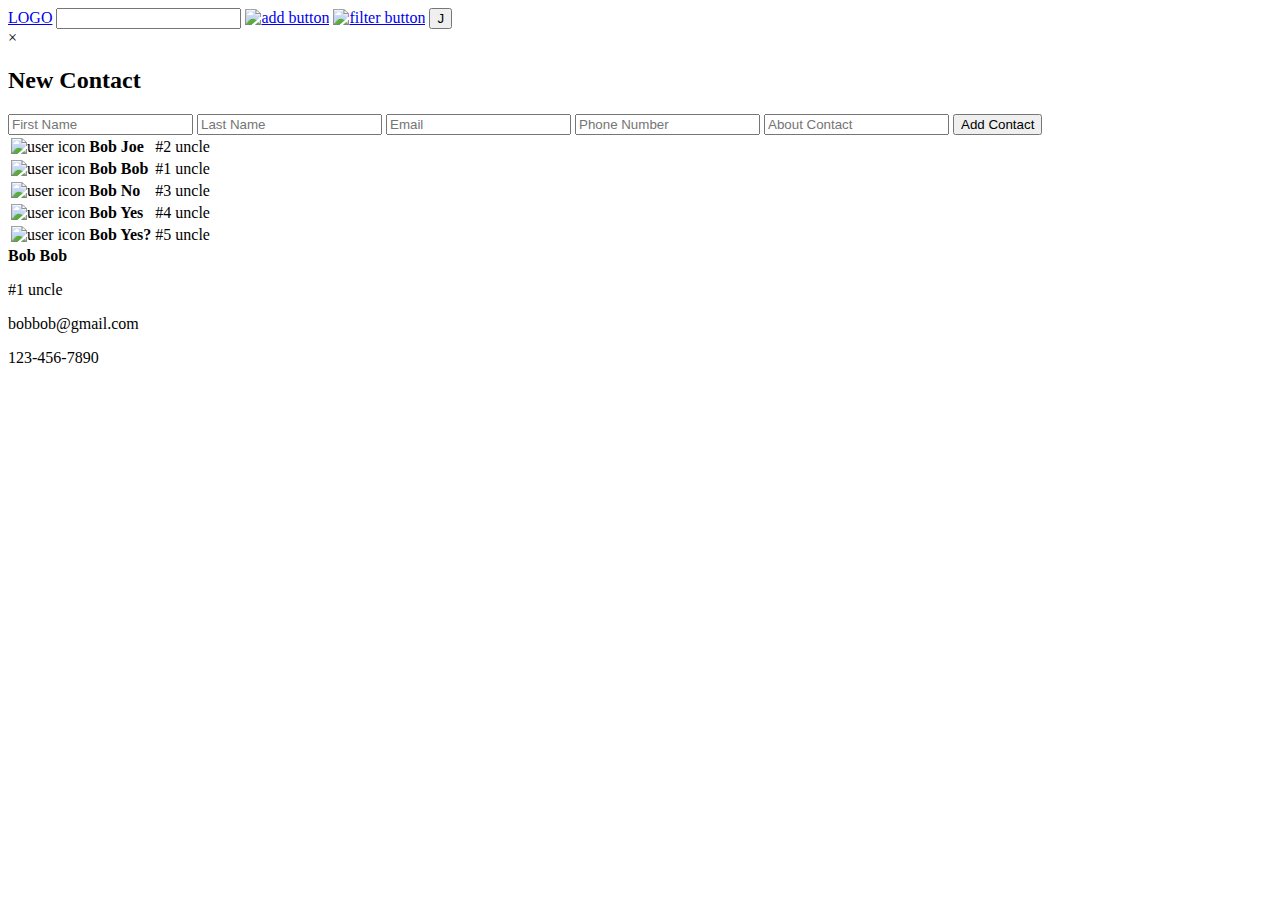
==== html/contacts.html @ e1915741 "Move to html directory" ====
<!DOCTYPE html>
<html lang="en">
<head>
  <link rel="preconnect" href="https://fonts.googleapis.com">
  <link rel="preconnect" href="https://fonts.gstatic.com" crossorigin>
  <link href="https://fonts.googleapis.com/css2?family=Montserrat:wght@300;400;500&display=swap" rel="stylesheet">

  <link rel="stylesheet" href="css/style.css">
  <script src="app.js" defer></script>

  <meta charset="UTF-8">
  <meta name="viewport" content="width=device-width, initial-scale=1.0">
  <title>Contacts</title>
</head>
<body>
    <div class="fixednav">
      <a href="index.html" id="LOGO">LOGO</a>
      <input type="text">
      <a href="#" onclick=""><img src="icons/icon_add.svg" alt="add button" id="add"></a>
      <a href="#" onclick=""><img src="icons/icon_filter.svg" alt="filter button" id="filter"></a>

      <button id="profile">J</button>
    </div>

    <div class="add_contact">
      <div class="close-btn">&times;</div>
      <form id="addform">
        <h2>New Contact</h2>

          <input type="text" name="first" id="first" placeholder="First Name" required>

          <input type="text" name="last" id="last" placeholder="Last Name">

          <input type="email" name="email" id="email" placeholder="Email">

          <input type="tel" name="phone" id="phone" placeholder="Phone Number">

          <input type="text" name="about" id="about" placeholder="About Contact">

          <button type="submit">Add Contact</button>
      </form>
    </div>


    <div class="main">
      <div id="contacts">
        <table id="contact_table">
          <tbody>
            <tr onclick="select(this);">
              <td><img src="icons/icon_user.svg" alt="user icon" id="user_icon"></td>
              <td><b>Bob Joe</b></td>
              <td>#2 uncle</td>
            </tr>
            <tr onclick="select(this);">
              <td><img src="icons/icon_user.svg" alt="user icon" id="user_icon"></td>
              <td><b>Bob Bob</b></td>
              <td>#1 uncle</td>
            </tr>
            <tr onclick="select(this);">
              <td><img src="icons/icon_user.svg" alt="user icon" id="user_icon"></td>
              <td><b>Bob No</b></td>
              <td>#3 uncle</td>
            </tr>
            <tr onclick="select(this);">
              <td><img src="icons/icon_user.svg" alt="user icon" id="user_icon"></td>
              <td><b>Bob Yes</b></td>
              <td>#4 uncle</td>
            </tr>
            <tr onclick="select(this);">
              <td><img src="icons/icon_user.svg" alt="user icon" id="user_icon"></td>
              <td><b>Bob Yes?</b></td>
              <td>#5 uncle</td>
            </tr>
          </tbody>
        </table>
      </div>

      <div id="contact_info">
        <div id="name_info">
          <b id="display_name">Bob Bob</b> <br>
          <p id="display_about">#1 uncle</p>
        </div>

        <div id="email_info">
          <p id="display_email">bobbob@gmail.com</p>
        </div>

        <div id="phone_info">
          <p>123-456-7890</p>
        </div>
      </div>



      </div>
    </div>


</body>
</html>
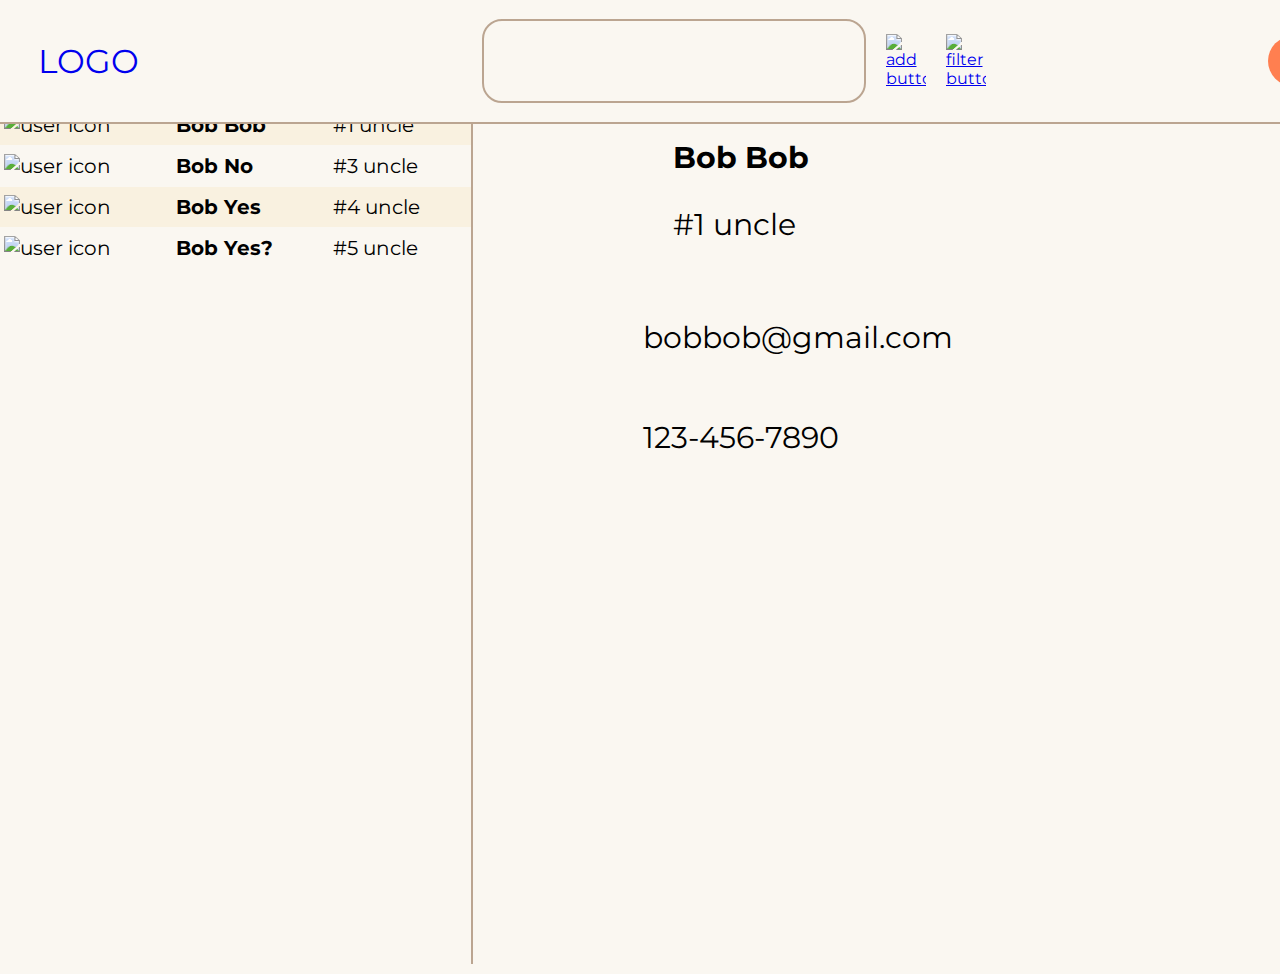
==== commit c63bdd54: "Change stylesheet name" ====
--- a/html/contacts.html
+++ b/html/contacts.html
@@ -5,7 +5,7 @@
   <link rel="preconnect" href="https://fonts.gstatic.com" crossorigin>
   <link href="https://fonts.googleapis.com/css2?family=Montserrat:wght@300;400;500&display=swap" rel="stylesheet">
 
-  <link rel="stylesheet" href="css/style.css">
+  <link rel="stylesheet" href="css/styles.css">
   <script src="app.js" defer></script>
 
   <meta charset="UTF-8">
--- a/html/css/styles.css
+++ b/html/css/styles.css
@@ -0,0 +1,431 @@
+body {
+  background: #FAF7F1;
+  font-family: 'Montserrat', sans-serif;
+  padding: 0;
+  margin: 0;
+  box-sizing: border-box;
+  overflow-x: hidden;
+  overflow: hidden;
+  height: 100%;
+}
+.container {
+    display: flex;
+    justify-content: center;
+    align-items: center;
+    height: 100vh; /* Full viewport height */
+}
+.center-content {
+    text-align: center;
+    display: flex;
+    flex-direction: column;
+    align-items: center;
+}
+
+.title {
+    font-size: 36px;
+    color: #6191c5; /* Light blue text color */
+    text-align: center;
+}
+.title {
+    margin: 20px;
+}
+
+html {
+  height: 100%;
+}
+
+#stickynav {
+  display: flex;
+  justify-content: right;
+  overflow: hidden;
+}
+
+#stickynav a {
+  justify-content: center;
+  /* float: left; */
+  /* display: block;
+  color: #222222;
+  text-align: center;
+  padding: 14px;
+  text-decoration: none; */
+}
+
+.sticky {
+  /* position: fixed; */
+  top: 0;
+  width: 100%;
+}
+
+.navbtn {
+  background-color: #aec893;
+  border: none;
+  padding: 10px;
+  border-radius: 13px;
+  border-bottom-left-radius: 0px;
+  margin: 5px;
+  /* margin-right: 10px; */
+  /* padding: 12px; */
+}
+
+.navbtn:hover {
+  background-color: grey;
+}
+
+#home {
+  box-sizing: border-box;
+  display: flex;
+  height: 400vh;
+  flex-direction: column;
+  border: 2px solid red;
+}
+
+#splash {
+  box-sizing: border-box;
+  display: flex;
+  border: 2px solid red;
+  align-items: center;
+  justify-content: center;
+  min-height: 100vh;
+  width: 100%;
+  height: 100vh;
+}
+
+#backdrop {
+  display: flex;
+  height: 75vh;
+  width: 90%;
+  max-width: 1000px;
+  margin: 0 auto;
+  align-items: center;
+  justify-content: center;
+  background-color: #f5ebd8;
+  border-top-right-radius: 20px;
+  border-bottom-right-radius: 20px;
+  border: 2px solid green;
+}
+
+#splash-text {
+  display: flex;
+  /* background-color: red; */
+  justify-content: center;
+  align-items: left;
+  flex-direction: column;
+  min-height: 200px;
+  margin-left: -145px;
+}
+
+#splash-text h1 {
+  color: #222222;
+  font-size: 40px;
+}
+
+@media only screen and (max-width: 768px) {
+
+  #splash,
+  #frames {
+    flex-direction: column;
+  }
+
+  #backdrop {
+    width: 100%;
+  }
+
+  #splash-text {
+    margin-left: 0px;
+  }
+
+}
+
+
+#frames {
+  box-sizing: border-box;
+  flex-wrap: wrap;
+  overflow: hidden;
+  height: 100vh;
+  width: 100vw;
+  border: 2px solid green;
+  margin: 40px auto 0 auto;
+  margin-top: 0;
+  display: flex;
+  justify-content: center;
+  align-items: center;
+  background-color: #FAF7F1;
+  text-align: left;
+  box-sizing: border-box;
+}
+
+.container {
+  overflow: hidden;
+  color: white;
+  background-color: #dbdbdb;
+  width: 20vw;
+  height: 30vh;
+  margin: 5vw;
+  text-align: center;
+  line-height: 140px;
+  font-size: 20px;
+  border-radius: 10px
+}
+
+#frames p {
+  color: #222222;
+  display: flex;
+  width: 20vw;
+
+}
+
+#appimage {
+  border: 1px solid red;
+  display: flex;
+  align-items: center;
+  justify-content: center;
+  height: 110vh;
+}
+
+
+#appimg {
+  margin-top: -10%;
+  border: 2px solid #b3977e;
+  height: 70%;
+}
+
+#leaf {
+  width: 15%;
+  margin-right: -200px;
+  margin-top: 500px;
+  filter: hue-rotate(10deg);
+  z-index: -1;
+}
+
+#beige {
+  width: 25%;
+  margin-left: -550px;
+  margin-top: 250px;
+  z-index: -1;
+}
+
+#faq {
+  background-color: #E9F0E0;
+  height: 100vh;
+}
+
+.fixednav {
+  display: flex;
+  width: 100vw;
+  height: 10%;
+  padding: 16px 38px;
+  justify-content: center;
+  align-items: center;
+
+  border-bottom: 2px solid #BBA591;
+  background: #FAF7F1;
+  /* opacity: 0; */
+
+  overflow: hidden;
+  position: fixed;
+  top: 0;
+}
+
+.fixednav #LOGO {
+  margin-right: auto;
+  text-decoration: none;
+  font-size: 33px;
+}
+
+.fixednav input {
+  background: url(../icons/icon_search.svg) no-repeat 95%;
+  background-size: 33px;
+  height: 50px;
+  width: 350px;
+  border-radius: 20px;
+  border: 2px solid #BBA591; 
+  padding: 15px;
+  font-size: 18px;
+}
+
+.fixednav input:focus {
+  outline: 0.5px solid #baa188;
+}
+
+#profile{
+  background-color: coral;
+  border: none;
+  border-radius: 50%;
+  color: white;
+  width: 50px;
+  height: 50px;
+  text-align: center;
+  text-decoration: none;
+  display: inline-block;
+  font-size: 16px;
+  margin-left: auto;
+}
+
+.fixednav img {
+  margin-left: 20px;
+  height: auto;
+  max-width: 40px;
+}
+
+#filter {
+ margin-right: -100px;
+}
+
+.main {
+  display: flex;
+}
+
+.add_contact {
+  display: flex;
+  border: 2px solid #8c755f;
+  background-color: #f4f0e9;
+  border-radius: 10px;
+  position: absolute;
+  top: -200%;
+  left: 50%;
+  transform: translate(-50%,-50%);
+  width: 600px;
+  height: 450px;
+  padding: 50px 30px;
+  opacity: 0;
+}
+
+.add_contact.active {
+  top: 50%;
+  opacity: 1;
+}
+
+.add_contact .close-btn {
+  position: absolute;
+  top: 10px;
+  right: 10px;
+  width: 30px;
+  height: 15px;
+  font-size: 40px;
+  cursor: pointer; 
+}
+
+.add_contact h2 {
+  text-align: center;
+  margin: 10px 0px 20px;
+  font-size: 30px;
+}
+
+
+.add_contact input{
+  margin: 10px 10px;
+  width: 40%;
+  padding: 10px;
+  outline: none;
+  border: 1px solid #b6b6b6;
+  border-radius: 5px;
+}
+
+.add_contact #about {
+  width: 455px;
+}
+
+.add_contact #first, .add_contact #email, .add_contact #about {
+  margin-left: 40px;
+}
+
+.add_contact button{
+  width: 455px;
+  margin-top: 20px;
+  margin-left: 40px;
+  height: 40px;
+  border: none;
+  outline: none;
+  font-size: 15px;
+  background: #BBA591;
+  border-radius: 10px;
+  cursor: pointer;
+}
+
+.add_contact button:hover{
+  background: #c1b3a5;
+}
+
+
+#contacts {
+  /* background-color: red; */
+  width: 40%;
+  height: 100vh;
+  margin-top: 5%;
+  border-right: 2px solid #BBA591;
+  overflow-y: auto;
+}
+
+#contact_info {
+  /* background-color: green; */
+  margin-top: 5%;
+  width: 60%;
+  height: 90vh;
+  display: flex;
+  flex-direction: column;
+  align-items: flex-start;
+  flex-wrap: wrap;
+  padding: 50px;
+}
+
+#contact_info #name_info {
+  width: 300px; 
+  height: 150px;
+  background: url("../icons/icon_user.svg") no-repeat;
+  padding: 25px 0 0 150px;
+  font-size: 30px;
+}
+
+#contact_info #email_info {
+  width: 200px; 
+  height: 100px;
+  background: url("../icons/icon_email.svg") no-repeat;
+  background-position: left center;
+  padding: 0px 0 0 100px;
+  margin-left: 20px;
+  font-size: 30px;
+}
+
+#contact_info #phone_info {
+  width: 300px; 
+  height: 100px;
+  background: url("../icons/icon_phone.svg") no-repeat;
+  background-position: left center;
+  padding: 0px 0 0 100px;
+  margin-left: 20px;
+  font-size: 30px;
+}
+
+#contact_table {
+  font-size: 20px;
+  min-width: 100%;
+  max-height: 100px;
+  margin-left: auto;
+  margin-right: auto;
+  color: black;
+  border-bottom: 1px solid #BBA591;
+  border-collapse: collapse;
+}
+
+#contact_table thead tr {
+  background-color: #a7c09e;
+  color: rgb(26, 26, 26);
+  text-align: left;
+  font-size: 1.1em;
+}
+
+#contact_table th, #contact_table td {
+  padding: 8px 4px;
+}
+
+#contact_table tbody tr {
+  border-bottom: 1px solid #FAF7F1;
+}
+
+#contact_table tbody tr:nth-of-type(even) {
+  background-color: #F9F1E0;
+}
+
+#contact_table #user_icon {
+  width: 40px;
+}
